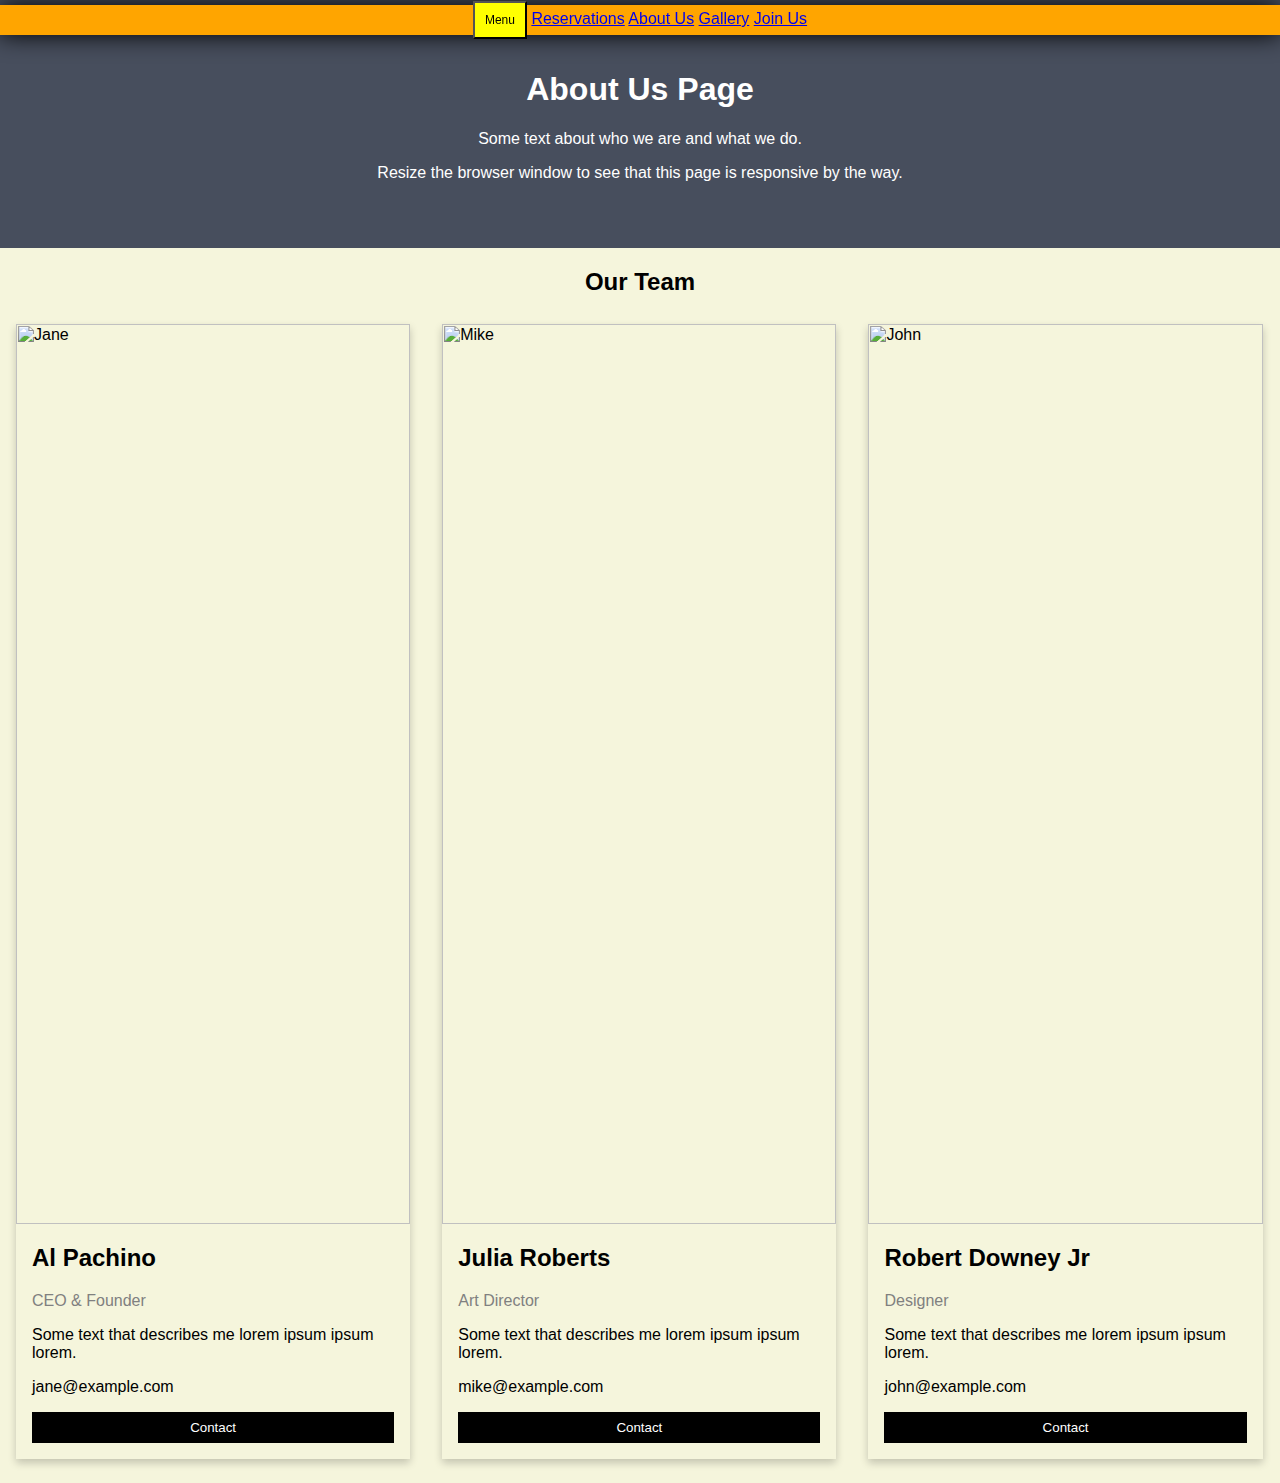
==== About Us.html @ 38220ef5 "Adding the files available within the main folder" ====
<head><link rel="stylesheet" href="kbbq info.css"></head>
<body class="Aboutus_bkg">
    
</body>
<header>
  <nav class="nav-bar">
  <div class="dropdown">
  <button class="dropbtn">Menu</button>
  <div class="dropdown-content">
      <a href="Menu.html">Chefs Pick</a>
      <a href="Menu.html">Specials</a>
      <a href="Menu.html">Appetisers</a>
      <a href="Menu.html">Main</a>
      <a href="Menu.html">Desserts</a>
  </div>   
  
  </div>
      <a href="Reservations.html">Reservations</a>
      <a href="About Us.html">About Us</a>
      <a href="Gallery.html">Gallery</a>
      <a href="#"> Join Us </a>  
  </nav>
  </header>
<div class="about-section">
    <h1>About Us Page</h1>
    <p>Some text about who we are and what we do.</p>
    <p>Resize the browser window to see that this page is responsive by the way.</p>
  </div>
  
  <h2 style="text-align:center">Our Team</h2>
  <div class="row">
    <div class="column">
      <div class="card">
        <img src="Images/al_pacino.png" alt="Jane" style="width:100%">
        <div class="container">
          <h2>Al Pachino</h2>
          <p class="title">CEO & Founder</p>
          <p>Some text that describes me lorem ipsum ipsum lorem.</p>
          <p>jane@example.com</p>
          <p><button class="button">Contact</button></p>
        </div>
      </div>
    </div>
  
    <div class="column">
      <div class="card">
        <img src="Images/julia_roberts.png" alt="Mike" style="width:100%">
        <div class="container">
          <h2>Julia Roberts</h2>
          <p class="title">Art Director</p>
          <p>Some text that describes me lorem ipsum ipsum lorem.</p>
          <p>mike@example.com</p>
          <p><button class="button">Contact</button></p>
        </div>
      </div>
    </div>
  
    <div class="column">
      <div class="card">
        <img src="Images/robert_downey_jr_.png" alt="John" style="width:100%">
        <div class="container">
          <h2>Robert Downey Jr</h2>
          <p class="title">Designer</p>
          <p>Some text that describes me lorem ipsum ipsum lorem.</p>
          <p>john@example.com</p>
          <p><button class="button">Contact</button></p>
        </div>
      </div>
    </div>
  </div>
---- kbbq info.css ----
/* The container <div> - needed to position the navbar content */
#index-body
{
/*min-height: 100vh;*/
margin-top: 80px;
padding: 30px;
background-size: cover;
font-family: sans-serif;
background-color: beige;
}
header {
background-color: orange;
position: fixed;
left: 0;
right: 0;
top: 5px;
height: 30px;
display: flex;
align-items: center;
box-shadow: 0 0 25px 0 black;
text-align: center;
justify-content:center;
}
header * {
    display: inline;
}
header li {
margin: 20px;
}
header li a {
color: blue;
text-decoration: none;
}
.dropbtn {
    background-color: yellow;
    color: black;
    padding: 10px;
    font-size: 12px;
}
.dropdown {
    display: inline-block;
    position: relative;
    text-align: justify;
}
.dropdown-content {
    position: absolute;
    background-color: lightgrey;
    min-width: 200px;
    display: none;
    z-index: 1;
}
.dropdown-content a {
    color: black;
    padding: 12px 16px;
    text-decoration: none;
    display: block;
}
.dropdown-content a:hover {
    background-color: orange;
}
.dropdown:hover .dropdown-content {
    display: block;
}
.dropdown:hover .dropbtn {
    background-color: grey;
}

/*This is the css for the gallery page*/
  div.gallery {
    margin: 30px;
    border: 1px solid rgb(167, 30, 30);
    float: left;
    width: 180px;
  }
  
  div.gallery:hover {
    border: 1px solid #777;
  }
  
  div.gallery img {
    width: 100%;
    height: auto;
  }
  
  div.desc {
    padding: 15px;
    text-align: center;
    color: white;
    background-color: black;
  }

  body.pic {
    background-image: url('Images/Starlit.jpg');
    background-repeat: no-repeat;
    background-size: cover;
  }

  table.gal {
    margin-left:auto;
    margin-right:auto;
  }

  /* This is the Css for the menu pic on the menu html*/
  .menupic {
    display:block;
    margin-left: auto;
    margin-right: auto;
    width: 40%;
  }

  /*this is for the autoslideshow on the index*/
 
  .slideshow {
    height: 600px;
    width: 100%;
    overflow: hidden;
  position: relative;
  }

  .mySlides{
    object-fit:contain;
    max-width: 100%; 
    position: absolute;
    top: 50%;
    transform: translateY(-50%);
    z-index: -1;
  }

.footer {
    position: fixed;
    bottom: 0;
  }
  /* This is the sectin for the about us page*/body {
  font-family: Arial, Helvetica, sans-serif;
  margin: 0;
}

html {
  box-sizing: border-box;
}

*, *:before, *:after {
  box-sizing: inherit;
}

.column {
  float: left;
  width: 33.3%;
  margin-bottom: 16px;
  padding: 0 8px;
}

.card {
  box-shadow: 0 4px 8px 0 rgba(0, 0, 0, 0.2);
  margin: 8px;
}

.about-section {
  padding: 50px;
  text-align: center;
  background-color: #474e5d;
  color: white;
}

.container {
  padding: 0 16px;
}

.container::after, .row::after {
  content: "";
  clear: both;
  display: table;
}

.title {
  color: grey;
}

.button {
  border: none;
  outline: 0;
  display: inline-block;
  padding: 8px;
  color: white;
  background-color: #000;
  text-align: center;
  cursor: pointer;
  width: 100%;
}

.button:hover {
  background-color: #555;
}

@media screen and (max-width: 650px) {
  .column {
    width: 100%;
    display: block;
  }
}

.Aboutus_bkg {
  background-color: beige;
}
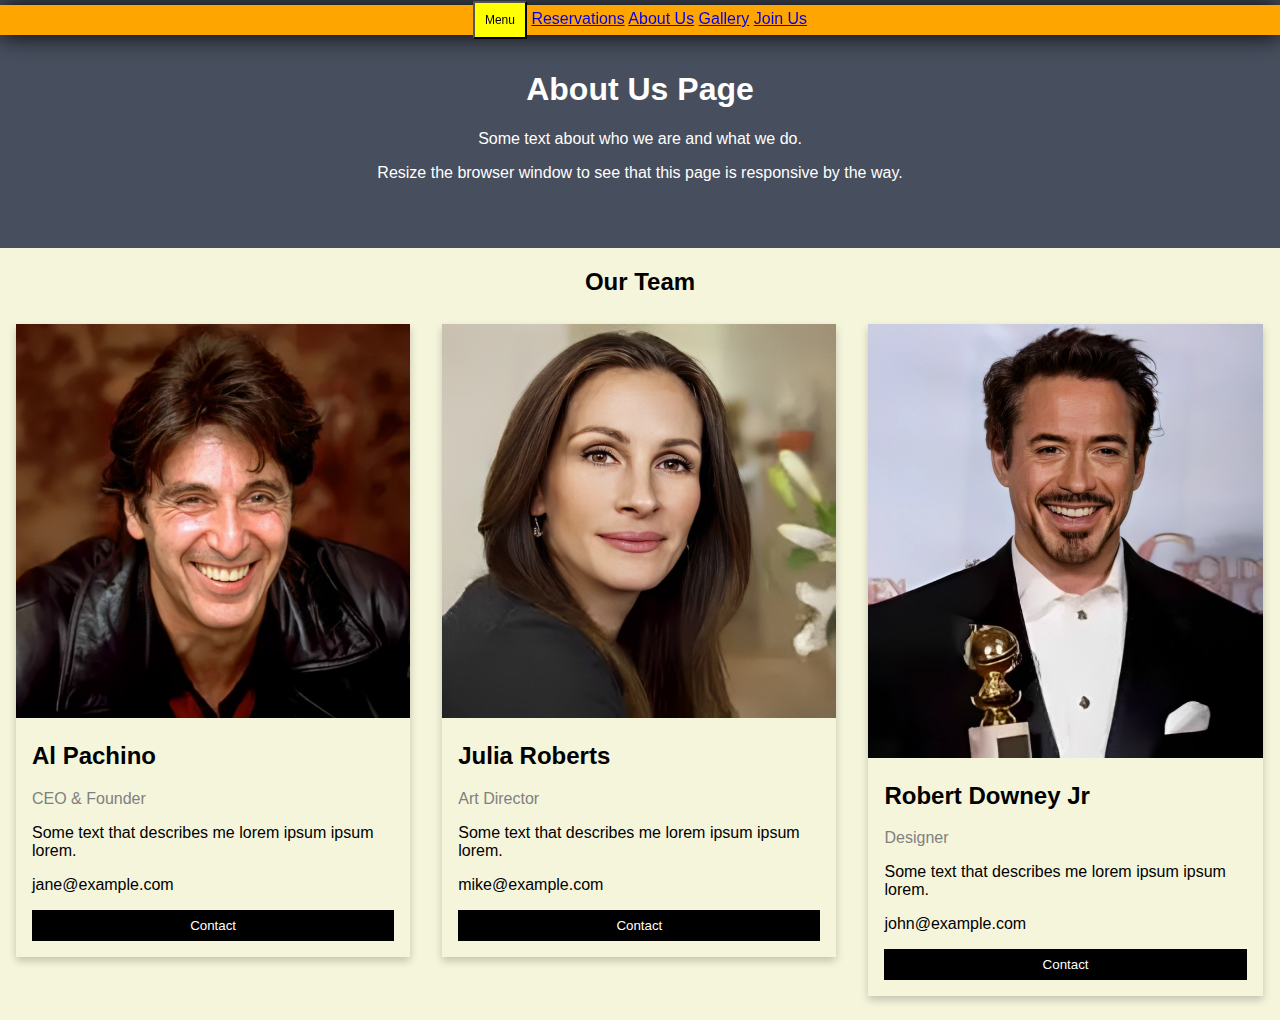
==== commit 96312cdf: "idk" ====
--- a/About Us.html
+++ b/About Us.html
@@ -1,46 +1,46 @@
-<head><link rel="stylesheet" href="kbbq info.css"></head>
-<body class="Aboutus_bkg">
-    
-</body>
-<header>
-  <nav class="nav-bar">
-  <div class="dropdown">
-  <button class="dropbtn">Menu</button>
-  <div class="dropdown-content">
-      <a href="Menu.html">Chefs Pick</a>
-      <a href="Menu.html">Specials</a>
-      <a href="Menu.html">Appetisers</a>
-      <a href="Menu.html">Main</a>
-      <a href="Menu.html">Desserts</a>
-  </div>   
-  
-  </div>
-      <a href="Reservations.html">Reservations</a>
-      <a href="About Us.html">About Us</a>
-      <a href="Gallery.html">Gallery</a>
-      <a href="#"> Join Us </a>  
-  </nav>
-  </header>
-<div class="about-section">
-    <h1>About Us Page</h1>
-    <p>Some text about who we are and what we do.</p>
-    <p>Resize the browser window to see that this page is responsive by the way.</p>
-  </div>
-  
-  <h2 style="text-align:center">Our Team</h2>
-  <div class="row">
-    <div class="column">
-      <div class="card">
-        <img src="Images/al_pacino.png" alt="Jane" style="width:100%">
-        <div class="container">
-          <h2>Al Pachino</h2>
-          <p class="title">CEO & Founder</p>
-          <p>Some text that describes me lorem ipsum ipsum lorem.</p>
-          <p>jane@example.com</p>
-          <p><button class="button">Contact</button></p>
+<!Doctype html>
+<html lang>
+  <head>
+    <link rel="stylesheet" href="kbbq info.css">
+  </head>
+  <body class="Aboutus_bkg">
+    <header>
+      <nav class="nav-bar">
+        <div class="dropdown">
+          <button class="dropbtn">Menu</button>
+            <div class="dropdown-content">
+              <a href="Menu.html">Chefs Pick</a>
+              <a href="Menu.html">Specials</a>
+              <a href="Menu.html">Appetisers</a>
+              <a href="Menu.html">Main</a>
+              <a href="Menu.html">Desserts</a>
+            </div>   
+        </div>
+        <a href="Reservations.html">Reservations</a>
+        <a href="About Us.html">About Us</a>
+        <a href="Gallery.html">Gallery</a>
+        <a href="#"> Join Us </a>  
+      </nav>
+    </header>
+    <div class="about-section">
+        <h1>About Us Page</h1>
+        <p>Some text about who we are and what we do.</p>
+        <p>Resize the browser window to see that this page is responsive by the way.</p>
+    </div>
+    <h2 style="text-align:center">Our Team</h2>
+    <div class="row">
+      <div class="column">
+        <div class="card">
+          <img src="Images/al_pacino.png" alt="Jane" style="width:100%">
+          <div class="container">
+            <h2>Al Pachino</h2>
+            <p class="title">CEO & Founder</p>
+            <p>Some text that describes me lorem ipsum ipsum lorem.</p>
+            <p>jane@example.com</p>
+            <p><button class="button">Contact</button></p>
+          </div>
         </div>
       </div>
-    </div>
   
     <div class="column">
       <div class="card">
@@ -67,4 +67,6 @@
         </div>
       </div>
     </div>
-  </div>+  </div>
+  </body>
+</html>